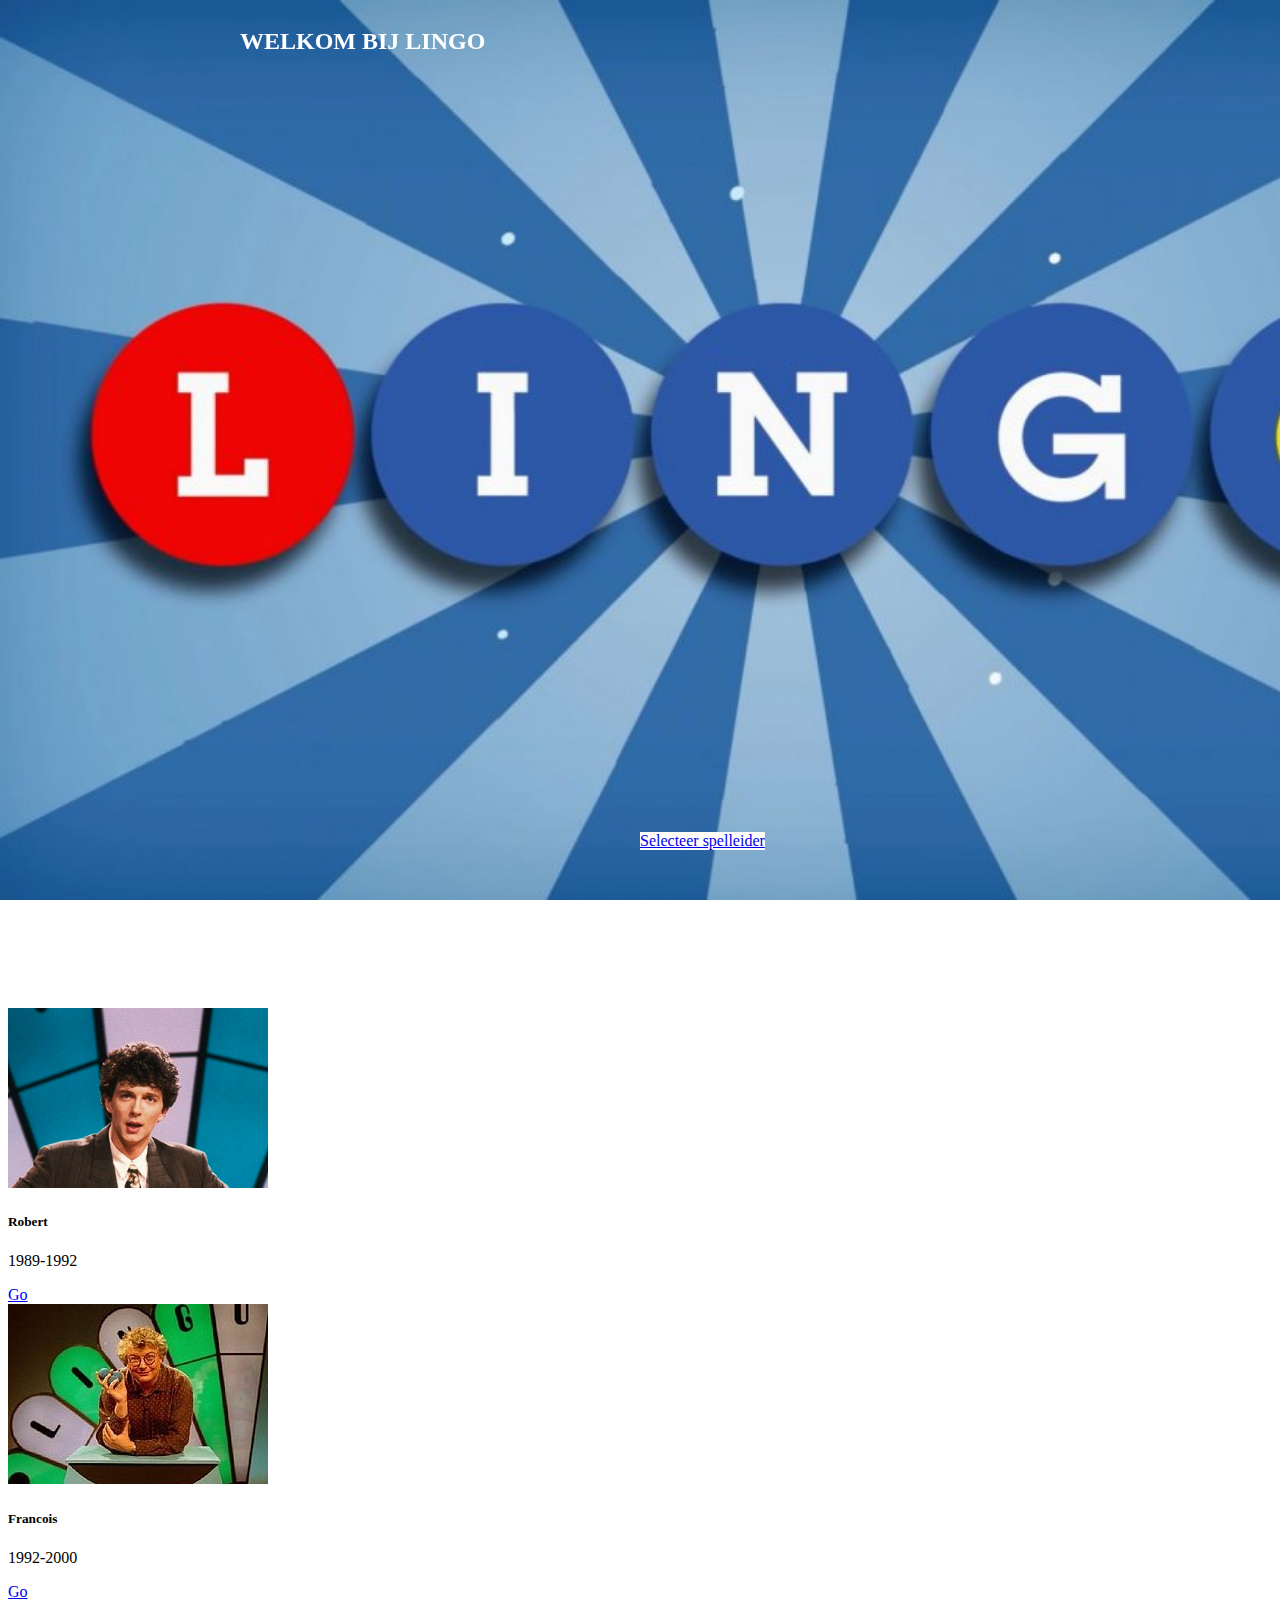
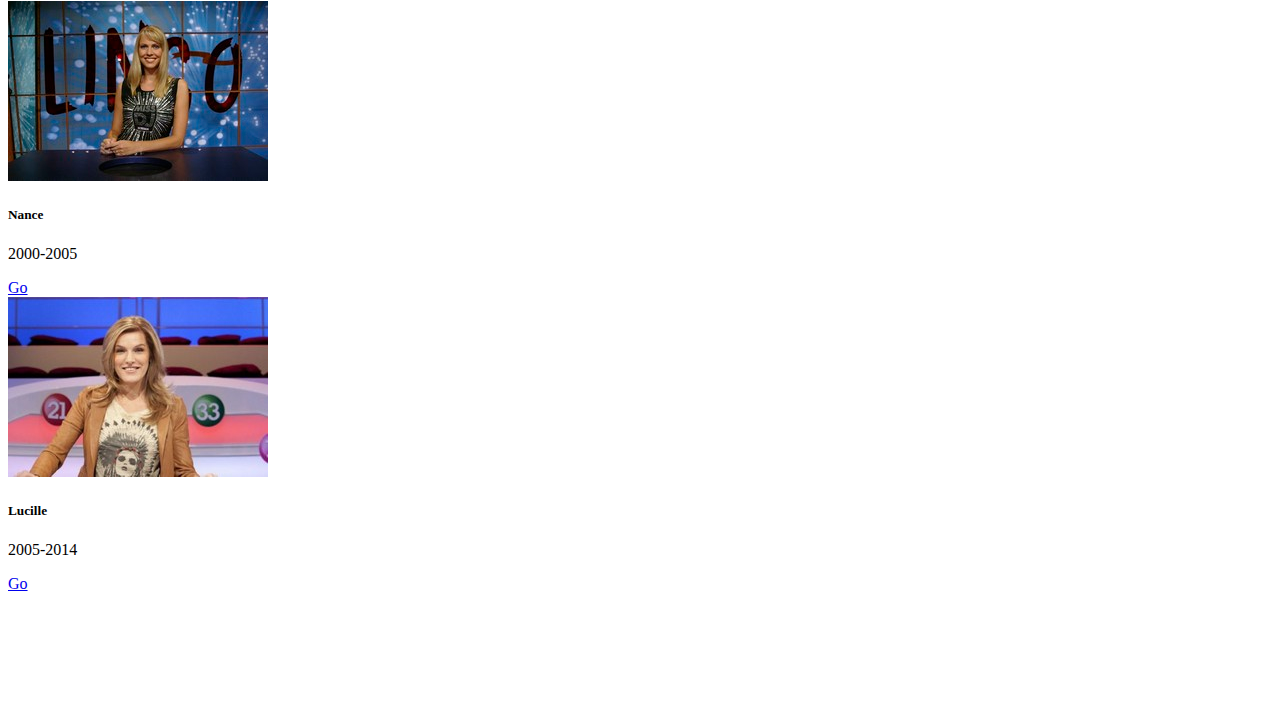
==== index.html @ 0dc6bd66 "v1.0" ====
<!doctype html>
<html lang="en">

<head>
    <!-- Required meta tags -->
    <meta charset="utf-8">
    <!--meta name="viewport" content="width=device-width, initial-scale=1, shrink-to-fit=no"-->
    <meta name="viewport" content="width=device-width, initial-scale=1">

    <!-- Bootstrap CSS -->
    <link rel="stylesheet" href="https://stackpath.bootstrapcdn.com/bootstrap/4.1.3/css/bootstrap.min.css" integrity="sha384-MCw98/SFnGE8fJT3GXwEOngsV7Zt27NXFoaoApmYm81iuXoPkFOJwJ8ERdknLPMO" crossorigin="anonymous">
    <link rel="stylesheet" href="https://use.fontawesome.com/releases/v5.5.0/css/all.css" integrity="sha384-B4dIYHKNBt8Bc12p+WXckhzcICo0wtJAoU8YZTY5qE0Id1GSseTk6S+L3BlXeVIU" crossorigin="anonymous">
    <!-- Extra CSS -->
    <link rel="stylesheet" href="lingo.css" />

    <script type="text/javascript" src="lingo.js"></script>

    <title>Lingo</title>
</head>

<body>

    <!-- Kop/header -->
    <div class="container-fluid align-middle" style="text-align:center;background-color:transparent;height:100vh;">

        <h2 class="display-2 text-white font-weight-bold pt-4" style="color:white !important; position: fixed; left:50%; margin-left:-400px;">WELKOM BIJ LINGO</h2>

        <a href="#leiders" class="btn btn-outline-primary btn-lg" role="button" style="position: absolute; bottom: 50px; background-color: white;">Selecteer spelleider</a>

    </div>

    <div id="leiders" class="bg-white" style="padding-top:100px;padding-bottom:100px;">

        <div class="container" style="100vh;">
            <div class="row">
                <div class="col-sm">
                    <div class="card" style="width: 100%;">
                        <img src="images/robert.jpg" class="card-img-top" alt="...">
                        <div class="card-body">
                            <h5 class="card-title">Robert</h5>
                            <p class="card-text">1989-1992</p>
                            <a href="woordspel.html" class="btn btn-primary">Go</a>
                        </div>
                    </div>
                </div>
                <div class="col-sm">
                    <div class="card" style="width: 100%;">
                        <img src="images/francois.jpg" class="card-img-top" alt="...">
                        <div class="card-body">
                            <h5 class="card-title">Francois</h5>
                            <p class="card-text">1992-2000</p>
                            <a href="#" class="btn btn-primary">Go</a>
                        </div>
                    </div>
                </div>
                <div class="col-sm">
                    <div class="card" style="width: 100%;">
                        <img src="images/nance.jpg" class="card-img-top" alt="...">
                        <div class="card-body">
                            <h5 class="card-title">Nance</h5>
                            <p class="card-text">2000-2005</p>
                            <a href="#" class="btn btn-primary">Go</a>
                        </div>
                    </div>
                </div>
                <div class="col-sm">
                    <div class="card" style="width: 100%;">
                        <img src="images/lucille.jpg" class="card-img-top" alt="...">
                        <div class="card-body">
                            <h5 class="card-title">Lucille</h5>
                            <p class="card-text">2005-2014</p>
                            <a href="#" class="btn btn-primary">Go</a>
                        </div>
                    </div>
                </div>
            </div>
        </div>


        <!-- Optional JavaScript -->
        <!-- jQuery first, then Popper.js, then Bootstrap JS -->
        <script src="https://code.jquery.com/jquery-3.3.1.slim.min.js" integrity="sha384-q8i/X+965DzO0rT7abK41JStQIAqVgRVzpbzo5smXKp4YfRvH+8abtTE1Pi6jizo" crossorigin="anonymous"></script>
        <script src="https://cdnjs.cloudflare.com/ajax/libs/popper.js/1.14.3/umd/popper.min.js" integrity="sha384-ZMP7rVo3mIykV+2+9J3UJ46jBk0WLaUAdn689aCwoqbBJiSnjAK/l8WvCWPIPm49" crossorigin="anonymous"></script>
        <script src="https://stackpath.bootstrapcdn.com/bootstrap/4.1.3/js/bootstrap.min.js" integrity="sha384-ChfqqxuZUCnJSK3+MXmPNIyE6ZbWh2IMqE241rYiqJxyMiZ6OW/JmZQ5stwEULTy" crossorigin="anonymous"></script>
</body>

</html>
---- lingo.css ----
html {
    scroll-behavior: smooth;
}

body {
    background-image: url('images/bg.jpg');
    background-attachment: fixed;
    background-repeat: no-repeat;
    background-size: cover;
}

a {
    /*color: white;*/
}

.bg {
    height: 100%;
    background-position: center;
    background-repeat: no-repeat;
    background-size: cover;
}

.hokje {
    width: 65px;
    height: 65px;
    margin: 1px;
    background-color: #1673b9;
    color: white;
    font-size: 46px;
    font-weight: bold;
    line-height: 1.3;
    float: left;
}

.rondje {
    width: 65px;
    height: 65px;
    margin: 1px;
    background-color: #1673b9;
    color: white;
    font-size: 46px;
    font-weight: bold;
    line-height: 1.3;
    float: left;
    border-radius: 50%;
}

.roodhokje {
    background-color: #e52d28;
}

.geelhokje {
    background-color: yellow;
}
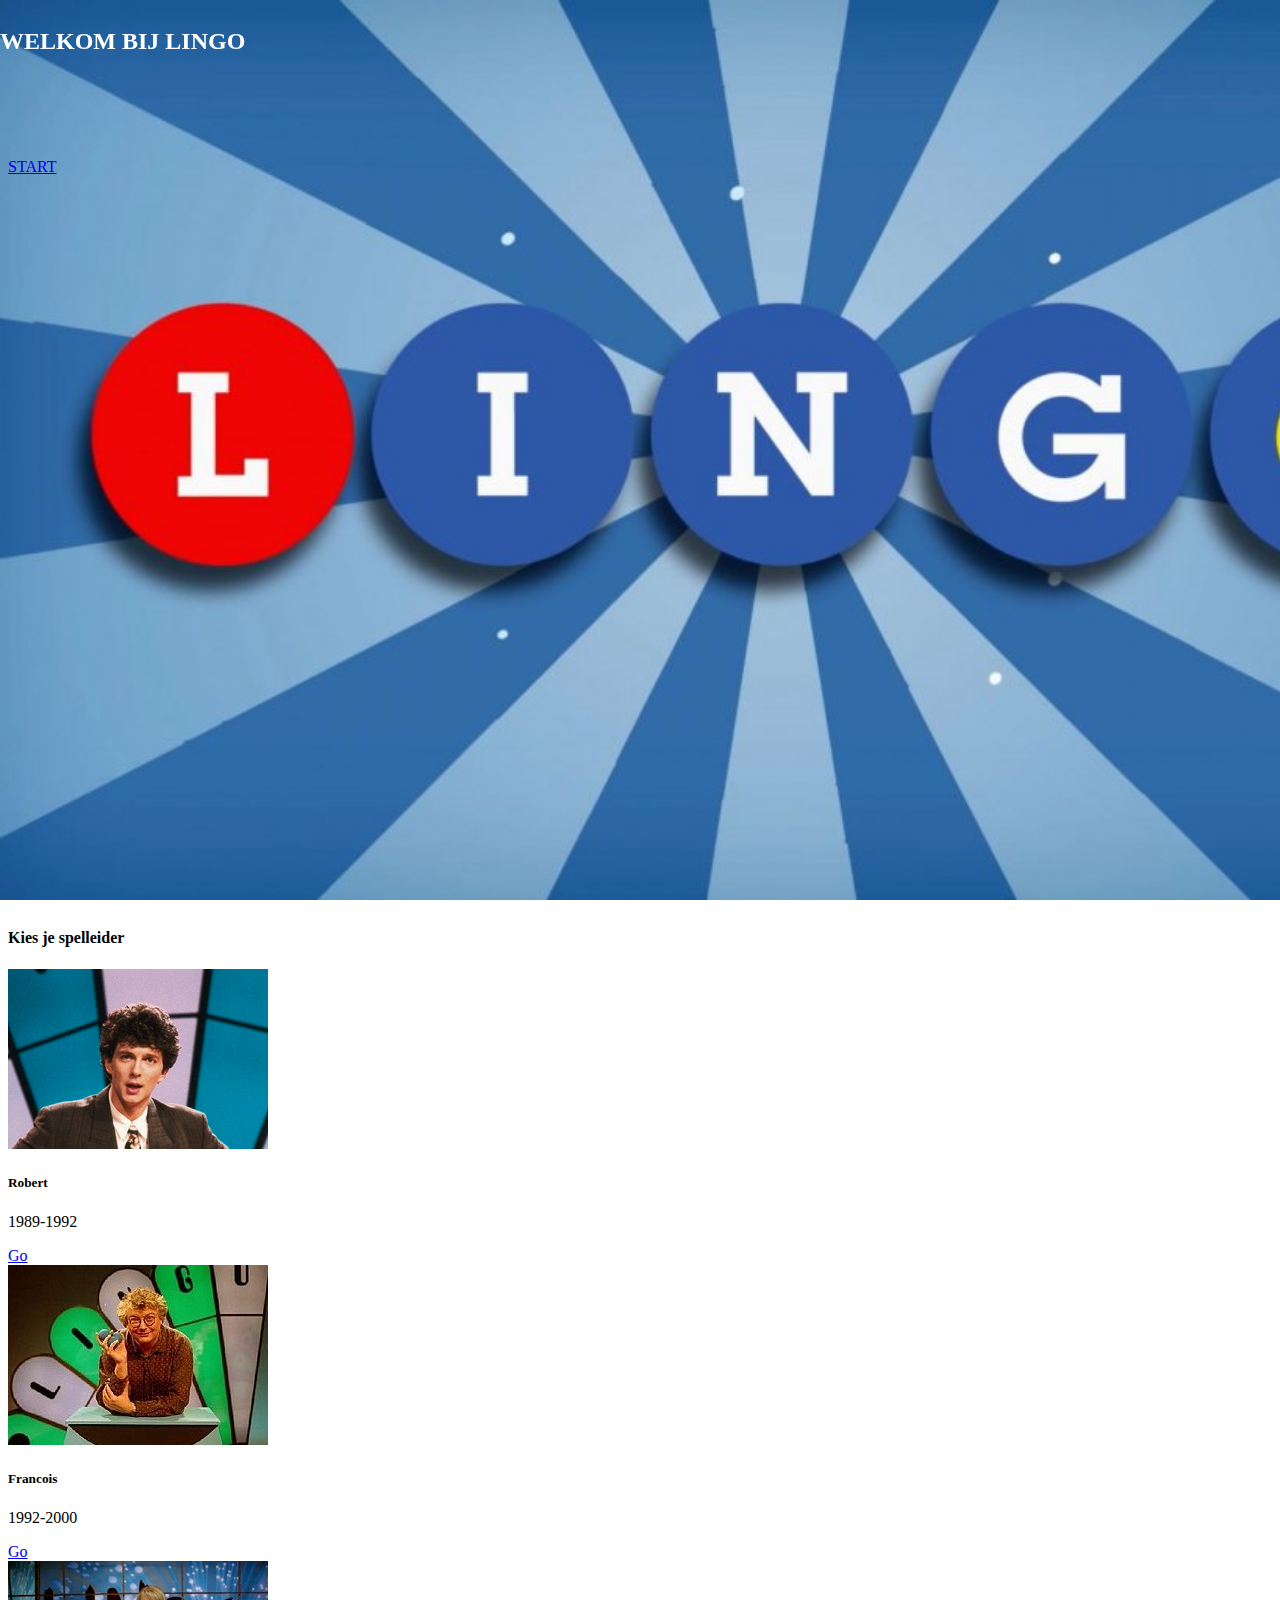
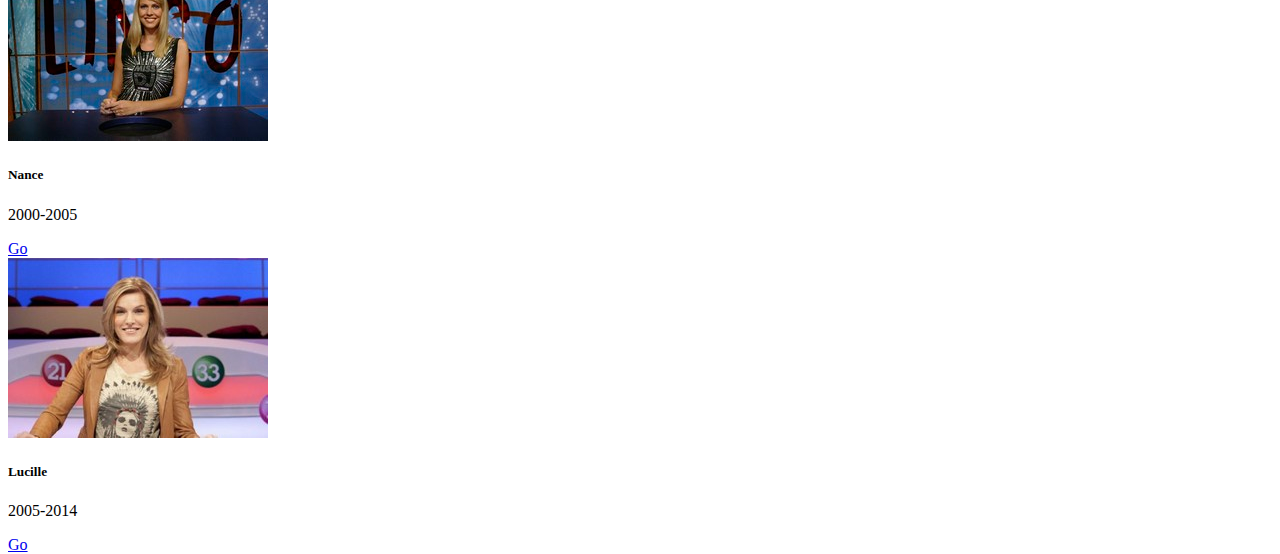
==== commit 10149603: "v1.3" ====
--- a/index.html
+++ b/index.html
@@ -21,16 +21,21 @@
 <body>
 
     <!-- Kop/header -->
-    <div class="container-fluid align-middle" style="text-align:center;background-color:transparent;height:100vh;">
+    <div class="container-fluid" style="background-color:transparent; height:100vh;">
 
-        <h2 class="display-2 text-white font-weight-bold pt-4" style="color:white !important; position: fixed; left:50%; margin-left:-400px;">WELKOM BIJ LINGO</h2>
+        <div class="" style="width: auto; height: 150px;">
+            <h2 class="display-2 text-center text-white font-weight-bold" style="width:100%; color:white !important; position: fixed; left: 50%; margin-left: -50%;">WELKOM BIJ LINGO</h2>
+        </div>
 
-        <a href="#leiders" class="btn btn-outline-primary btn-lg" role="button" style="position: absolute; bottom: 50px; background-color: white;">Selecteer spelleider</a>
+        <div class="mx-auto mt-0" style="width: 150px;">
+            <a class="btn btn-primary btn-lg" href="#leiders" role="button">START</a>
+        </div>
+        <!-- <a href="#leiders" class="mx-auto"></a><button type="button" class="btn btn-primary btn-lg mx-auto" style="width:100px; position: absolute; bottom: 50px;">START</button></a> -->
 
     </div>
 
-    <div id="leiders" class="bg-white" style="padding-top:100px;padding-bottom:100px;">
-
+    <div id="leiders" class="bg-white pt-4" style="height: 80vh;">
+        <h4 class="display-4 text-center text-primary pt-4 pb-4" style="width: auto;">Kies je spelleider</h4>
         <div class="container" style="100vh;">
             <div class="row">
                 <div class="col-sm">
@@ -39,7 +44,7 @@
                         <div class="card-body">
                             <h5 class="card-title">Robert</h5>
                             <p class="card-text">1989-1992</p>
-                            <a href="woordspel.html" class="btn btn-primary">Go</a>
+                            <a href="woordspel.php?leider=robert" class="btn btn-primary">Go</a>
                         </div>
                     </div>
                 </div>
@@ -49,7 +54,7 @@
                         <div class="card-body">
                             <h5 class="card-title">Francois</h5>
                             <p class="card-text">1992-2000</p>
-                            <a href="#" class="btn btn-primary">Go</a>
+                            <a href="woordspel.php?leider=francois" class="btn btn-primary">Go</a>
                         </div>
                     </div>
                 </div>
@@ -59,7 +64,7 @@
                         <div class="card-body">
                             <h5 class="card-title">Nance</h5>
                             <p class="card-text">2000-2005</p>
-                            <a href="#" class="btn btn-primary">Go</a>
+                            <a href="woordspel.php?leider=nance" class="btn btn-primary">Go</a>
                         </div>
                     </div>
                 </div>
@@ -69,7 +74,7 @@
                         <div class="card-body">
                             <h5 class="card-title">Lucille</h5>
                             <p class="card-text">2005-2014</p>
-                            <a href="#" class="btn btn-primary">Go</a>
+                            <a href="woordspel.php?leider=lucille" class="btn btn-primary">Go</a>
                         </div>
                     </div>
                 </div>
--- a/lingo.css
+++ b/lingo.css
@@ -51,4 +51,28 @@
 
 .geelhokje {
     background-color: yellow;
+}
+
+* {
+    box-sizing: border-box;
+}
+
+.video-background {
+    background: #000;
+    position: fixed;
+    top: 0;
+    right: 0;
+    bottom: 0;
+    left: 0;
+    z-index: -99;
+}
+
+.video-foreground,
+.video-background iframe {
+    position: absolute;
+    top: 0;
+    left: 0;
+    width: 100%;
+    height: 100%;
+    pointer-events: none;
 }